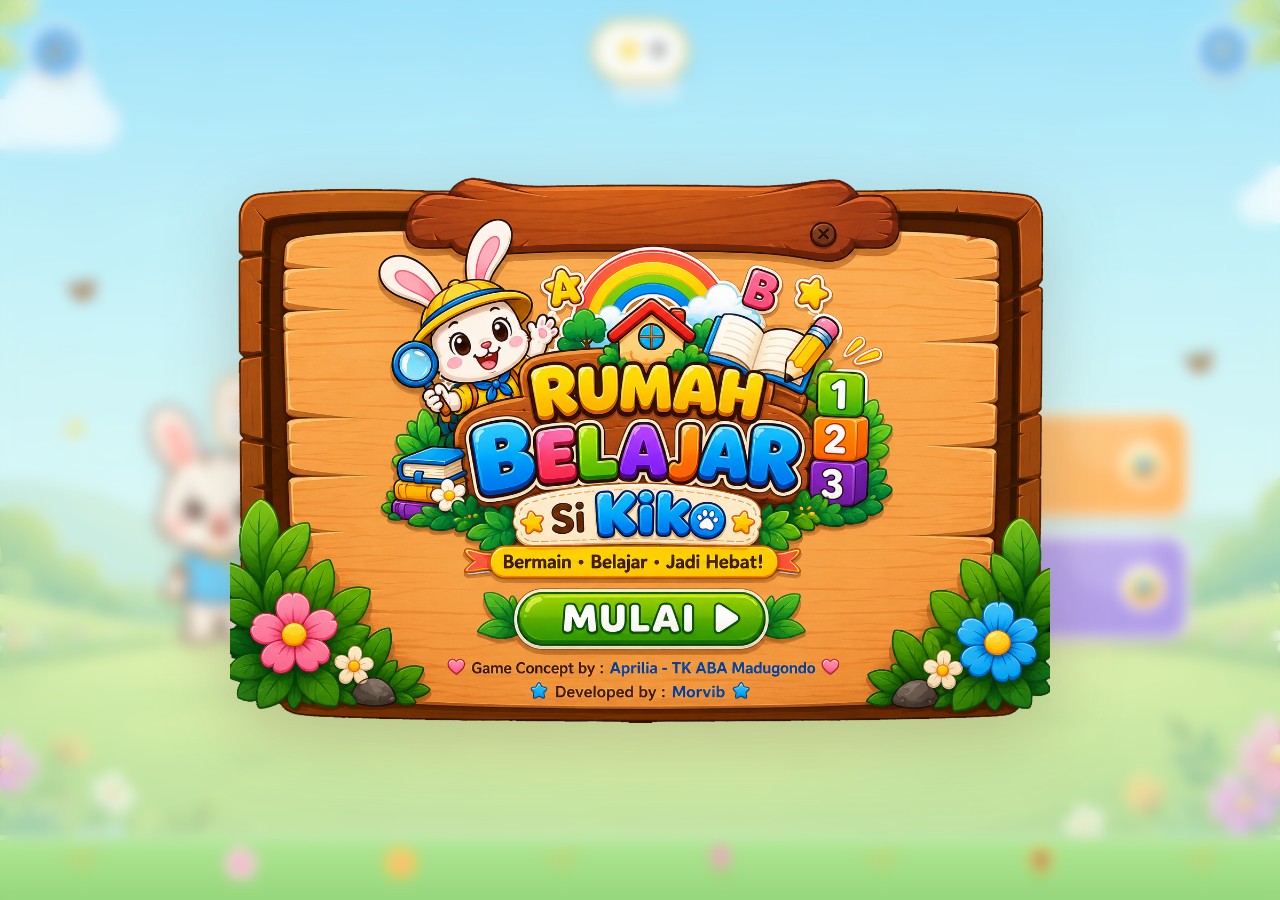
==== index.html @ 48dcdb67 "Add files via upload" ====
<!DOCTYPE html>
<html lang="id">
<head>
    <script>
    if (sessionStorage.getItem("petualanganHurufSplashSeen") === "true") {
      document.documentElement.classList.add("splash-already-seen");
    }
  </script>
    <meta charset="UTF-8">

    <meta
        name="viewport"
        content="width=device-width, initial-scale=1.0"
    >

    <title>Petualangan Huruf</title>

    

    <!-- Google Fonts -->
    <link rel="preconnect" href="https://fonts.googleapis.com">
    <link rel="preconnect" href="https://fonts.gstatic.com" crossorigin>

    <link
        href="https://fonts.googleapis.com/css2?family=Baloo+2:wght@600;700;800&family=Nunito:wght@400;600;700;800;900&display=swap"
        rel="stylesheet"
    >

    <!-- CSS -->
    <link rel="stylesheet" href="css/style.css">
     
</head>

<body>

    <!-- =====================================================
         GAME CONTAINER
    ====================================================== -->

    <main class="game-screen">

        <!-- Background decorations -->
        <div class="cloud cloud-1"></div>
        <div class="cloud cloud-2"></div>
        <div class="cloud cloud-3"></div>

        <div class="butterfly butterfly-1">🦋</div>
        <div class="butterfly butterfly-2">🦋</div>

        <!-- =================================================
             TOP BAR
        ================================================== -->

        <header class="top-bar">

            <button
                class="icon-button"
                id="soundButton"
                aria-label="Suara"
            >
                <span id="soundIcon">🔊</span>
            </button>

            <div class="game-badge">
                <span class="badge-star">⭐</span>
                <span id="starCount">0</span>
            </div>

            <button
                class="icon-button"
                id="settingsButton"
                aria-label="Pengaturan"
            >
                ⚙️
            </button>

        </header>


        <!-- =================================================
             MAIN CONTENT
        ================================================== -->

        <section class="home-content">

            <!-- LOGO / TITLE -->

            <div class="game-title">

                <div class="title-small">
                    YUK BELAJAR SAMBIL BERMAIN
                </div>

                <h1>
                    <span class="title-blue">PETUALANGAN</span>
                    <span class="title-orange">HURUF</span>
                </h1>

                <div class="title-stars">
                    <span>⭐</span>
                    <span>✨</span>
                    <span>⭐</span>
                </div>

            </div>

        <!-- HERO ROW: KIKO + MENU -->
        <div class="hero-row">
            <!-- KIKO -->

            <div class="kiko-container">

                <div class="kiko-sparkle sparkle-1">✨</div>
                <div class="kiko-sparkle sparkle-2">⭐</div>

                <img
                    src="assets/character/kiko-hello.png"
                    alt="Kiko"
                    class="kiko"
                    id="kiko"
                >

                <div class="hello-bubble">
                    <span>Halo! 👋</span>
                    <small>Yuk bermain!</small>
                </div>

            </div>


            <!-- MENU GAME -->

            <div class="game-menu">

                <!-- MENGENAL HURUF -->

                <button
                    class="game-card card-blue"
                    data-game="mengenal"
                >

                    <div class="card-icon">

                        <img
                            src="assets/icons/mengenal.jpg"
                            alt="Mengenal Huruf"
                        >

                    </div>

                    <div class="card-text">

                        <span class="card-title">
                            MENGENAL
                        </span>

                        <span class="card-subtitle">
                            HURUF
                        </span>

                    </div>

                    <div class="card-arrow">
                        <img src="assets/button/play.png" alt="Main" class="card-arrow-img">
                    </div>

                </button>


                <!-- TEBAK HURUF -->

                <button
                    class="game-card card-orange"
                    data-game="tebak"
                >

                    <div class="card-icon">

                        <img
                            src="assets/icons/tebak.jpg"
                            alt="Tebak Huruf"
                        >

                    </div>

                    <div class="card-text">

                        <span class="card-title">
                            TEBAK
                        </span>

                        <span class="card-subtitle">
                            HURUF
                        </span>

                    </div>

                     <div class="card-arrow">
                        <img src="assets/button/play.png" alt="Main" class="card-arrow-img">
                    </div>

                </button>


                <!-- MENULIS HURUF -->

                <button
                    class="game-card card-green"
                    data-game="menulis"
                >

                    <div class="card-icon">

                        <img
                            src="assets/icons/menulis.jpg"
                            alt="Menulis Huruf"
                        >

                    </div>

                    <div class="card-text">

                        <span class="card-title">
                            MENULIS
                        </span>

                        <span class="card-subtitle">
                            HURUF
                        </span>

                    </div>

                     <div class="card-arrow">
                        <img src="assets/button/play.png" alt="Main" class="card-arrow-img">
                    </div>

                </button>


                <!-- PASANG HURUF -->

                <button
                    class="game-card card-purple"
                    data-game="pasang"
                >

                    <div class="card-icon">

                        <img
                            src="assets/icons/pasang.jpg"
                            alt="Pasang Huruf"
                        >

                    </div>

                    <div class="card-text">

                        <span class="card-title">
                            PASANG
                        </span>

                        <span class="card-subtitle">
                            HURUF
                        </span>

                    </div>

                     <div class="card-arrow">
                        <img src="assets/button/play.png" alt="Main" class="card-arrow-img">
                    </div>

                </button>

            </div>
            </div>

        </section>


        <!-- =================================================
             BOTTOM DECORATION
        ================================================== -->

        <div class="garden-bottom">

            <div class="grass grass-1">🌱</div>
            <div class="flower flower-1">🌸</div>
            <div class="flower flower-2">🌼</div>
            <div class="grass grass-2">🌱</div>
            <div class="flower flower-3">🌷</div>
            <div class="grass grass-3">🌱</div>
            <div class="flower flower-4">🌻</div>
            <div class="grass grass-4">🌱</div>

        </div>


        <!-- =================================================
             MUSIC
        ================================================== -->

        <audio
            id="backgroundMusic"
            loop
            preload="auto"
        >
            <source
                src="assets/audio/menu.mp3"
                type="audio/mpeg"
            >
        </audio>

        <audio
            id="clickSound"
            preload="auto"
        >
            <source
                src="assets/audio/click.mp3"
                type="audio/mpeg"
            >
        </audio>


        <!-- =================================================
             SETTINGS MODAL
        ================================================== -->

        <div
            class="modal-overlay"
            id="settingsModal"
        >

            <div class="settings-modal">

                <button
                    class="modal-close"
                    id="closeSettings"
                >
                    ×
                </button>

                <div class="settings-icon">
                    ⚙️
                </div>

                <h2>
                    Pengaturan
                </h2>

                <p>
                    Atur suara permainan
                </p>

                <button
                    class="settings-option"
                    id="musicToggle"
                >

                    <span>
                        🎵 Musik
                    </span>

                    <strong id="musicStatus">
                        ON
                    </strong>

                </button>

                <button
                    class="settings-option"
                    id="effectToggle"
                >

                    <span>
                        🔔 Suara Efek
                    </span>

                    <strong id="effectStatus">
                        ON
                    </strong>

                </button>

            </div>

        </div>


        <!-- =================================================
             COMING SOON MODAL
        ================================================== -->

        <div
            class="modal-overlay"
            id="gameModal"
        >

            <div class="game-modal">

                <div class="modal-kiko">
                    <img
                        src="assets/character/kiko-thinking.png"
                        alt="Kiko"
                        id="modalKikoImage"
                    >
                </div>

                <h2 id="gameModalTitle">
                    Yuk Bermain!
                </h2>

                <p id="gameModalText">
                    Permainan sedang disiapkan.
                </p>

                <button
                    class="primary-button"
                    id="startGameButton"
                >
                    ▶ MULAI
                </button>

                <button
                    class="secondary-button"
                    id="closeGameModal"
                >
                    KEMBALI
                </button>

            </div>

        </div>

        <!-- =====================================================
     SPLASH SCREEN
====================================================== -->

<div
    class="splash-overlay"
    id="splashOverlay"
>

    <img
        src="assets/background/splash_screen.png"
        alt="Petualangan Huruf"
        class="splash-image"
        id="splashImage"
    >

</div>

    </main>


    <!-- JavaScript -->
        <script src="js/audio.js"></script>
    <script src="js/progress.js"></script>
    <script src="js/app.js"></script>

</body>
</html>
---- css/style.css ----
/* =========================================================
   PETUALANGAN HURUF
   DESIGN SYSTEM
========================================================= */

:root {

    /* Primary Colors */
    --sky: #9EDFEF;
    --grass: #7ED34B;
    --yellow: #FFC83D;
    --orange: #FF9F2F;
    --blue: #3D9FE8;

    /* Secondary Colors */
    --pink: #F58FB4;
    --purple: #9B7FE8;

    /* Neutral */
    --white: #FFFDF7;
    --text: #4A4038;
    --outline: #704C35;

    /* Feedback */
    --success: #65C466;
    --error: #F45151;

    /* Radius */
    --radius-small: 16px;
    --radius-medium: 24px;
    --radius-large: 32px;

    /* Shadow */
    --shadow-soft:
        0 8px 20px rgba(91, 76, 53, 0.12);

    --shadow-button:
        0 7px 0 rgba(112, 76, 53, 0.18);

}


/* =========================================================
   RESET
========================================================= */

* {
    margin: 0;
    padding: 0;
    box-sizing: border-box;
}


html,
body {
    width: 100%;
    height: 100%;
}


body {

    font-family: "Nunito", sans-serif;

    background:
        linear-gradient(
            180deg,
            #9EDFEF 0%,
            #C9F2F5 55%,
            #A8E58C 100%
        );

    overflow: hidden;

    color: var(--text);

}


/* =========================================================
   GAME SCREEN
========================================================= */

.game-screen {

    position: relative;

    width: 100vw;
    height: 100vh;

    min-height: 620px;

    overflow: hidden;

    background-image:
        linear-gradient(
            180deg,
            rgba(158, 223, 239, 0.35),
            rgba(206, 244, 220, 0.35)
        ),
        url("../assets/background/utama.jpg");

    background-size: cover;
    background-position: center center;
    background-repeat: no-repeat;

}


/* =========================================================
   CLOUDS
========================================================= */

.cloud {

    position: absolute;

    width: 140px;
    height: 50px;

    background: rgba(255, 255, 255, 0.85);

    border-radius: 50px;

    opacity: 0.75;

    z-index: 1;

}


.cloud::before,
.cloud::after {

    content: "";

    position: absolute;

    background: inherit;

    border-radius: 50%;

}


.cloud::before {

    width: 65px;
    height: 65px;

    left: 25px;
    top: -28px;

}


.cloud::after {

    width: 80px;
    height: 80px;

    right: 18px;
    top: -38px;

}


.cloud-1 {

    top: 11%;
    left: -20px;

    animation:
        cloudMove 28s linear infinite;

}


.cloud-2 {

    top: 20%;
    right: -80px;

    transform: scale(0.75);

    animation:
        cloudMoveReverse 35s linear infinite;

}


.cloud-3 {

    top: 7%;
    left: 45%;

    transform: scale(0.5);

    opacity: 0.55;

    animation:
        cloudFloat 8s ease-in-out infinite;

}


@keyframes cloudMove {

    0% {
        transform: translateX(-20px);
    }

    50% {
        transform: translateX(120px);
    }

    100% {
        transform: translateX(-20px);
    }

}


@keyframes cloudMoveReverse {

    0% {
        transform: translateX(0);
    }

    50% {
        transform: translateX(-150px);
    }

    100% {
        transform: translateX(0);
    }

}


@keyframes cloudFloat {

    0%,
    100% {
        transform: translateY(0) scale(0.5);
    }

    50% {
        transform: translateY(-10px) scale(0.5);
    }

}


/* =========================================================
   BUTTERFLY
========================================================= */

.butterfly {

    position: absolute;

    font-size: 28px;

    z-index: 2;

    pointer-events: none;

}


.butterfly-1 {

    top: 30%;
    left: 5%;

    animation:
        butterflyFloat 5s ease-in-out infinite;

}


.butterfly-2 {

    top: 38%;
    right: 5%;

    animation:
        butterflyFloat 6s ease-in-out infinite reverse;

}


@keyframes butterflyFloat {

    0%,
    100% {
        transform:
            translateY(0)
            rotate(-5deg);
    }

    50% {
        transform:
            translateY(-18px)
            rotate(5deg);
    }

}


/* =========================================================
   TOP BAR
========================================================= */

.top-bar {

    position: absolute;

    top: 20px;
    left: 0;
    right: 0;

    display: flex;

    justify-content: space-between;

    align-items: center;

    padding:
        0 28px;

    z-index: 20;

}


.icon-button {

    width: 58px;
    height: 58px;

    border: 4px solid var(--white);

    border-radius: 50%;

    background: var(--blue);

    box-shadow: var(--shadow-button);

    display: flex;

    align-items: center;
    justify-content: center;

    font-size: 26px;

    cursor: pointer;

    transition:
        transform 0.2s ease,
        box-shadow 0.2s ease;

}


.icon-button:hover {

    transform: scale(1.08);

}


.icon-button:active {

    transform:
        scale(0.94)
        translateY(3px);

    box-shadow:
        0 3px 0 rgba(112, 76, 53, 0.18);

}


/* =========================================================
   STAR BADGE
========================================================= */

.game-badge {

    display: flex;

    align-items: center;
    gap: 7px;

    background: rgba(255,255,255,0.92);

    border: 4px solid var(--yellow);

    padding:
        7px 18px;

    border-radius: 40px;

    font-family: "Baloo 2", sans-serif;

    font-size: 24px;
    font-weight: 800;

    box-shadow: var(--shadow-soft);

}


.badge-star {

    animation:
        starPulse 2s ease-in-out infinite;

}


@keyframes starPulse {

    0%,
    100% {
        transform: scale(1);
    }

    50% {
        transform: scale(1.18);
    }

}


/* =========================================================
   HOME CONTENT
========================================================= */

.home-content {

    position: relative;

    z-index: 5;

    width: min(1100px, 94vw);

    height: 100%;

    margin: auto;

    padding-top: 60px;

    padding-bottom: 65px;

    display: flex;

    flex-direction: column;

    align-items: center;

    justify-content: center;

    gap: 45px;

}


/* =========================================================
   TITLE
========================================================= */

.game-title {

    text-align: center;

    

}


.title-small {

    font-size: 14px;

    font-weight: 800;

    letter-spacing: 2px;

    color: #587F8A;

    margin-bottom: 0;

}


.game-title h1 {

    font-family:
        "Baloo 2",
        sans-serif;

    font-size:
        clamp(38px, 5vw, 68px);

    line-height: 0.95;

    font-weight: 800;

    letter-spacing: 1px;

    filter:
        drop-shadow(
            0 4px 0 rgba(112,76,53,0.12)
        );

}


.title-blue {

    color: var(--blue);

}


.title-orange {

    color: var(--orange);

    margin-left: 10px;

}


.title-stars {

    display: flex;

    justify-content: center;

    gap: 12px;

    margin-top: 4px;

    font-size: 18px;

}


.title-stars span:nth-child(2) {

    color: var(--yellow);

    animation:
        sparkle 1.5s ease-in-out infinite;

}


@keyframes sparkle {

    0%,
    100% {
        transform: scale(1)
        rotate(0deg);
    }

    50% {
        transform: scale(1.25)
        rotate(12deg);
    }

}


/* =========================================================
   KIKO
========================================================= */

.kiko-container {

    position: relative;

    display: flex;

    justify-content: center;

    flex-shrink: 0;

    width: 260px;

    height: 320px;

}


.kiko {

    height: 350px;

    width: auto;

    object-fit: contain;

    filter:
        drop-shadow(
            0 8px 8px rgba(112,76,53,0.12)
        );

    /* animation:
        kikoFloat 3s ease-in-out infinite; */

}


@keyframes kikoFloat {

    0%,
    100% {
        transform: translateY(0);
    }

    50% {
        transform: translateY(-8px);
    }

}


/* =========================================================
   HELLO BUBBLE
========================================================= */

.hello-bubble {

    position: absolute;

    top: 12px;
    left: 125px;

    background: var(--white);

    border: 3px solid var(--orange);

    border-radius:
        22px;

    padding:
        9px 15px;

    display: flex;

    flex-direction: column;

    box-shadow:
        var(--shadow-soft);

    transform:
        rotate(3deg);

    animation:
        bubbleFloat 3s ease-in-out infinite;

}


.hello-bubble::after {

    content: "";

    position: absolute;

    left: 22px;
    bottom: -10px;

    width: 18px;
    height: 18px;

    background: var(--white);

    border-right:
        3px solid var(--orange);

    border-bottom:
        3px solid var(--orange);

    transform:
        rotate(45deg);

}


.hello-bubble span {

    font-family: "Baloo 2", sans-serif;

    color: var(--orange);

    font-size: 20px;

    font-weight: 800;

}


.hello-bubble small {

    font-size: 12px;

    font-weight: 700;

}


@keyframes bubbleFloat {

    0%,
    100% {
        transform:
            rotate(3deg)
            translateY(0);
    }

    50% {
        transform:
            rotate(3deg)
            translateY(-5px);
    }

}


/* =========================================================
   SPARKLES
========================================================= */

.kiko-sparkle {

    position: absolute;

    z-index: 2;

    font-size: 22px;

}


.sparkle-1 {

    left: -30px;
    top: 50px;

    animation:
        sparkleFloat 2s ease-in-out infinite;

}


.sparkle-2 {

    right: -30px;
    top: 80px;

    animation:
        sparkleFloat 2.5s ease-in-out infinite reverse;

}


@keyframes sparkleFloat {

    0%,
    100% {
        opacity: 0.5;
        transform: scale(0.8);
    }

    50% {
        opacity: 1;
        transform: scale(1.2);
    }

}

/* =========================================================
   HERO ROW (KIKO + MENU BERDAMPINGAN)
========================================================= */

.hero-row {

    width: 100%;

    display: flex;

    align-items: center;

    justify-content: center;

    gap: 40px;

    

}


/* =========================================================
   GAME MENU
========================================================= */

.game-menu {

    width: 100%;

    max-width: 850px;

    display: grid;

    grid-template-columns:
        repeat(2, 1fr);

    gap: 15px;

    margin-top: 5px;

}


/* =========================================================
   GAME CARD
========================================================= */

.game-card {

    position: relative;

    min-height: 105px;

    border:
        4px solid var(--white);

    border-radius:
        var(--radius-medium);

    box-shadow:
        0 7px 0 rgba(112,76,53,0.18),
        0 10px 20px rgba(91,76,53,0.10);

    display: flex;

    align-items: center;

    padding:
        12px 20px;

    cursor: pointer;

    text-align: left;

    overflow: hidden;

    transition:
        transform 0.22s ease,
        box-shadow 0.22s ease;

}


.game-card::before {

    content: "";

    position: absolute;

    width: 90px;
    height: 90px;

    border-radius: 50%;

    background:
        rgba(255,255,255,0.13);

    top: -35px;
    right: 30px;

}


.game-card:hover {

    transform:
        translateY(-6px)
        scale(1.015);

    box-shadow:
        0 12px 0 rgba(112,76,53,0.15),
        0 16px 25px rgba(91,76,53,0.12);

}


.game-card:active {

    transform:
        translateY(3px)
        scale(0.98);

}


.card-blue {

    background:
        linear-gradient(
            135deg,
            #54B6ED,
            #3D9FE8
        );

}


.card-orange {

    background:
        linear-gradient(
            135deg,
            #FFB24C,
            #FF9F2F
        );

}


.card-green {

    background:
        linear-gradient(
            135deg,
            #91DB62,
            #65C447
        );

}


.card-purple {

    background:
        linear-gradient(
            135deg,
            #AE96ED,
            #9175DF
        );

}


/* =========================================================
   CARD ICON
========================================================= */

.card-icon {

    width: 75px;
    height: 75px;

    flex-shrink: 0;

    border-radius: 20px;

    background:
        rgba(255,255,255,0.95);

    display: flex;

    align-items: center;
    justify-content: center;

    padding: 8px;

    box-shadow:
        0 4px 0 rgba(112,76,53,0.12);

}


.card-icon img {

    width: 100%;
    height: 100%;

    object-fit: contain;

}


/* =========================================================
   CARD TEXT
========================================================= */

.card-text {

    display: flex;

    flex-direction: column;

    margin-left: 15px;

}


.card-title {

    color: white;

    font-family:
        "Baloo 2",
        sans-serif;

    font-size: 26px;

    font-weight: 800;

    line-height: 0.9;

    text-shadow:
        0 2px 0 rgba(112,76,53,0.12);

}


.card-subtitle {

    color: rgba(255,255,255,0.95);

    font-family:
        "Baloo 2",
        sans-serif;

    font-size: 23px;

    font-weight: 800;

}


/* =========================================================
   CARD ARROW
========================================================= */

.card-arrow {

    margin-left: auto;

    width: 45px;
    height: 45px;

    border-radius: 50%;

    background:
        rgba(255,255,255,0.9);

    display: flex;

    align-items: center;
    justify-content: center;

    color: var(--orange);

    font-size: 27px;

    font-weight: 900;

    transition:
        transform 0.2s ease;

}

.card-arrow-img {
    width: 100%;
    height: 100%;
    object-fit: contain;
    display: block;
}

.game-card:hover .card-arrow {

    transform:
        translateX(5px);

}


/* =========================================================
   GARDEN
========================================================= */

.garden-bottom {

    position: absolute;

    bottom: 0;
    left: 0;

    width: 100%;

    height: 65px;

    background:
        linear-gradient(
            180deg,
            #91DD68,
            #6FC74B
        );

    border-top:
        5px solid rgba(255,255,255,0.5);

    display: flex;

    justify-content:
        space-around;

    align-items:
        flex-start;

    padding-top: 3px;

    z-index: 10;

}


.flower,
.grass {

    font-size: 30px;

    animation:
        plantSway 3s ease-in-out infinite;

}


.flower-2 {
    animation-delay: 0.5s;
}


.flower-3 {
    animation-delay: 1s;
}


.flower-4 {
    animation-delay: 1.5s;
}


@keyframes plantSway {

    0%,
    100% {
        transform:
            rotate(-3deg);
    }

    50% {
        transform:
            rotate(3deg);
    }

}


/* =========================================================
   MODAL
========================================================= */

.modal-overlay {

    position: fixed;

    inset: 0;

    background:
        rgba(62, 73, 65, 0.35);

    backdrop-filter:
        blur(5px);

    display: none;

    align-items: center;
    justify-content: center;

    z-index: 100;

    padding: 20px;

}


.modal-overlay.show {

    display: flex;

    animation:
        fadeIn 0.2s ease;

}


@keyframes fadeIn {

    from {
        opacity: 0;
    }

    to {
        opacity: 1;
    }

}

/* =========================================================
   SPLASH SCREEN
========================================================= */

.splash-overlay {

    position: fixed;

    inset: 0;

    display: flex;

    align-items: center;
    justify-content: center;

    padding: 20px;

    background:
        rgba(255, 255, 255, 0.28);

    backdrop-filter:
        blur(7px);

    -webkit-backdrop-filter:
        blur(7px);

    z-index: 200;

    opacity: 1;

    visibility: visible;

    transition:
        opacity 0.45s ease,
        visibility 0.45s ease;

}


/* Splash sudah selesai / ditutup */

.splash-overlay.hide {

    opacity: 0;

    visibility: hidden;

    pointer-events: none;

}


/* Gambar Splash */

.splash-image {

    display: block;

    width:
        min(820px, 82vw);

    max-height:
        82vh;

    height: auto;

    object-fit: contain;

    cursor: pointer;

    filter:
        drop-shadow(
            0 20px 35px
            rgba(80, 60, 40, 0.25)
        );

    animation:
        splashAppear 0.55s ease-out,
        splashIdle 3.5s ease-in-out 0.7s infinite;

    transition:
        transform 0.2s ease;

}


/* Efek ketika mouse berada di atas splash */

.splash-image:hover {

    transform:
        scale(1.015);

}


/* Efek ketika diklik */

.splash-image:active {

    transform:
        scale(0.985);

}


/* =========================================================
   SPLASH ANIMATION
========================================================= */

@keyframes splashAppear {

    from {

        opacity: 0;

        transform:
            scale(0.92)
            translateY(15px);

    }

    to {

        opacity: 1;

        transform:
            scale(1)
            translateY(0);

    }

}


@keyframes splashIdle {

    0%,
    100% {

        transform:
            scale(1);

    }

    50% {

        transform:
            scale(1.012);

    }

}


/* =========================================================
   SETTINGS MODAL
========================================================= */

.settings-modal,
.game-modal {

    position: relative;

    width: min(400px, 92vw);

    background: var(--white);

    border:
        5px solid var(--orange);

    border-radius:
        30px;

    padding:
        35px 30px;

    text-align: center;

    box-shadow:
        0 20px 50px rgba(80,60,40,0.2);

    animation:
        modalPop 0.3s ease;

}


.game-modal {

    width: min(560px, 92vw);

    padding:
        40px 40px 35px;

}


@keyframes modalPop {

    from {
        opacity: 0;
        transform:
            scale(0.85)
            translateY(20px);
    }

    to {
        opacity: 1;
        transform:
            scale(1)
            translateY(0);
    }

}


.modal-close {

    position: absolute;

    right: 15px;
    top: 12px;

    width: 42px;
    height: 42px;

    border: none;

    border-radius: 50%;

    background: #FFE8D2;

    color: var(--orange);

    font-size: 30px;

    font-weight: 800;

    cursor: pointer;

}


.settings-icon {

    font-size: 50px;

    margin-bottom: 5px;

}


.settings-modal h2,
.game-modal h2 {

    font-family:
        "Baloo 2",
        sans-serif;

    font-size: 32px;

    color: var(--blue);

}


.settings-modal p,
.game-modal p {

    margin:
        5px 0 20px;

    font-size: 16px;

}


/* =========================================================
   SETTINGS OPTION
========================================================= */

.settings-option {

    width: 100%;

    display: flex;

    align-items: center;

    justify-content: space-between;

    padding:
        15px 18px;

    margin-top: 12px;

    border:
        3px solid #E5E5E5;

    border-radius:
        18px;

    background: white;

    font-family:
        "Nunito",
        sans-serif;

    font-size: 18px;

    font-weight: 800;

    cursor: pointer;

}


.settings-option strong {

    color: var(--success);

}


/* =========================================================
   GAME MODAL
========================================================= */

.modal-kiko {

    margin-bottom: 5px;

}


.modal-kiko img {

    height: 140px;

    width: auto;

    object-fit: contain;

    filter:
        drop-shadow(
            0 8px 8px rgba(112,76,53,0.15)
        );

}


.primary-button,
.secondary-button {

    width: 100%;

    min-height: 58px;

    border: none;

    border-radius: 20px;

    margin-top: 12px;

    font-family:
        "Baloo 2",
        sans-serif;

    font-size: 23px;

    font-weight: 800;

    cursor: pointer;

}


.primary-button {

    background: var(--orange);

    color: white;

    box-shadow:
        0 6px 0 #D77D1F;

}


.secondary-button {

    background: #EAF7FB;

    color: var(--blue);

}


/* =========================================================
   MOBILE
========================================================= */

@media (max-width: 700px) {

    .game-screen {

        min-height: 700px;

    }


    .top-bar {

        top: 12px;

        padding:
            0 15px;

    }


    .icon-button {

        width: 48px;
        height: 48px;

        font-size: 21px;

    }


    .game-badge {

        font-size: 20px;

        padding:
            5px 14px;

    }


    .home-content {

        padding-top: 60px;

        width: 94vw;

    }


    .title-small {

        font-size: 10px;

        letter-spacing: 1px;

    }


    .game-title h1 {

        font-size: 39px;

    }


    .hero-row {

    flex-direction: column;

    gap: 5px;

}


.kiko-container {

    width: 160px;
    height: 170px;

}


.kiko {

    height: 150px;

}


    .hello-bubble {

        left: 95px;

        top: 0;

        padding:
            7px 11px;

    }


    .hello-bubble span {

        font-size: 16px;

    }


    .hello-bubble small {

        font-size: 10px;

    }


    .game-menu {

        gap: 10px;

    }


    .game-card {

        min-height: 88px;

        padding:
            9px 10px;

        border-width: 3px;

        border-radius: 19px;

    }


    .card-icon {

        width: 53px;
        height: 53px;

        border-radius: 14px;

        padding: 6px;

    }


    .card-text {

        margin-left: 8px;

    }


    .card-title {

        font-size: 19px;

    }


    .card-subtitle {

        font-size: 18px;

    }


    .card-arrow {

        width: 32px;
        height: 32px;

        font-size: 20px;

    }


    .butterfly {

        font-size: 20px;

    }


    .garden-bottom {

        height: 48px;

    }


    .flower,
    .grass {

        font-size: 22px;

    }

     .splash-overlay {

        padding: 10px;

    }


    .splash-image {

        width: 96vw;

        max-height: 94vh;

    }

}


/* =========================================================
   VERY SMALL SCREEN
========================================================= */

@media (max-height: 700px) and (min-width: 701px) {

    .home-content {

        padding-top: 58px;

    }


    .game-title h1 {

        font-size: 48px;

    }


    .kiko-container {

        height: 145px;

    }


    .kiko {

        height: 140px;

    }


    .game-card {

        min-height: 82px;

    }


    .card-icon {

        width: 60px;
        height: 60px;

    }

}
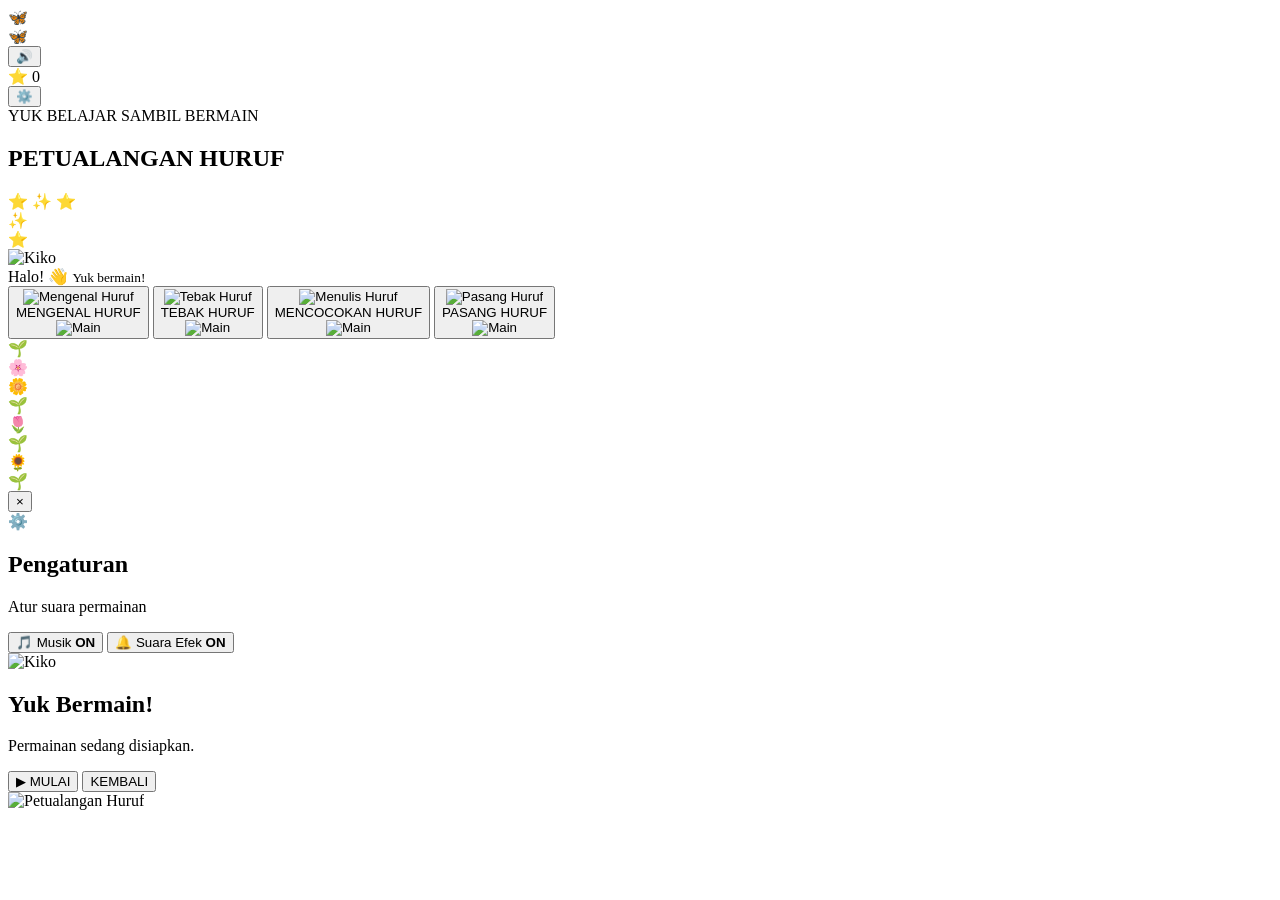
==== commit 5494c4a9: "Add files via upload" ====
--- a/index.html
+++ b/index.html
@@ -114,7 +114,7 @@
                 <div class="kiko-sparkle sparkle-2">⭐</div>
 
                 <img
-                    src="assets/character/kiko-hello.png"
+                    src="assets/character/kiko_menyapa.gif"
                     alt="Kiko"
                     class="kiko"
                     id="kiko"
@@ -142,7 +142,7 @@
                     <div class="card-icon">
 
                         <img
-                            src="assets/icons/mengenal.jpg"
+                            src="assets/icons/mengenal.webp"
                             alt="Mengenal Huruf"
                         >
 
@@ -161,7 +161,7 @@
                     </div>
 
                     <div class="card-arrow">
-                        <img src="assets/button/play.png" alt="Main" class="card-arrow-img">
+                        <img src="assets/button/play.webp" alt="Main" class="card-arrow-img">
                     </div>
 
                 </button>
@@ -177,7 +177,7 @@
                     <div class="card-icon">
 
                         <img
-                            src="assets/icons/tebak.jpg"
+                            src="assets/icons/tebak.webp"
                             alt="Tebak Huruf"
                         >
 
@@ -196,23 +196,23 @@
                     </div>
 
                      <div class="card-arrow">
-                        <img src="assets/button/play.png" alt="Main" class="card-arrow-img">
-                    </div>
-
-                </button>
-
-
-                <!-- MENULIS HURUF -->
+                        <img src="assets/button/play.webp" alt="Main" class="card-arrow-img">
+                    </div>
+
+                </button>
+
+
+                <!-- MENCOCOKAN HURUF -->
 
                 <button
                     class="game-card card-green"
-                    data-game="menulis"
+                    data-game="mencocokkan"
                 >
 
                     <div class="card-icon">
 
                         <img
-                            src="assets/icons/menulis.jpg"
+                            src="assets/icons/mencocokan.webp"
                             alt="Menulis Huruf"
                         >
 
@@ -221,7 +221,7 @@
                     <div class="card-text">
 
                         <span class="card-title">
-                            MENULIS
+                            MENCOCOKAN
                         </span>
 
                         <span class="card-subtitle">
@@ -231,7 +231,7 @@
                     </div>
 
                      <div class="card-arrow">
-                        <img src="assets/button/play.png" alt="Main" class="card-arrow-img">
+                        <img src="assets/button/play.webp" alt="Main" class="card-arrow-img">
                     </div>
 
                 </button>
@@ -247,7 +247,7 @@
                     <div class="card-icon">
 
                         <img
-                            src="assets/icons/pasang.jpg"
+                            src="assets/icons/pasang.webp"
                             alt="Pasang Huruf"
                         >
 
@@ -266,7 +266,7 @@
                     </div>
 
                      <div class="card-arrow">
-                        <img src="assets/button/play.png" alt="Main" class="card-arrow-img">
+                        <img src="assets/button/play.webp" alt="Main" class="card-arrow-img">
                     </div>
 
                 </button>
@@ -399,7 +399,7 @@
 
                 <div class="modal-kiko">
                     <img
-                        src="assets/character/kiko-thinking.png"
+                        src="assets/character/kiko-thinking.webp"
                         alt="Kiko"
                         id="modalKikoImage"
                     >
@@ -441,7 +441,7 @@
 >
 
     <img
-        src="assets/background/splash_screen.png"
+        src="assets/background/splash_screen.webp"
         alt="Petualangan Huruf"
         class="splash-image"
         id="splashImage"
